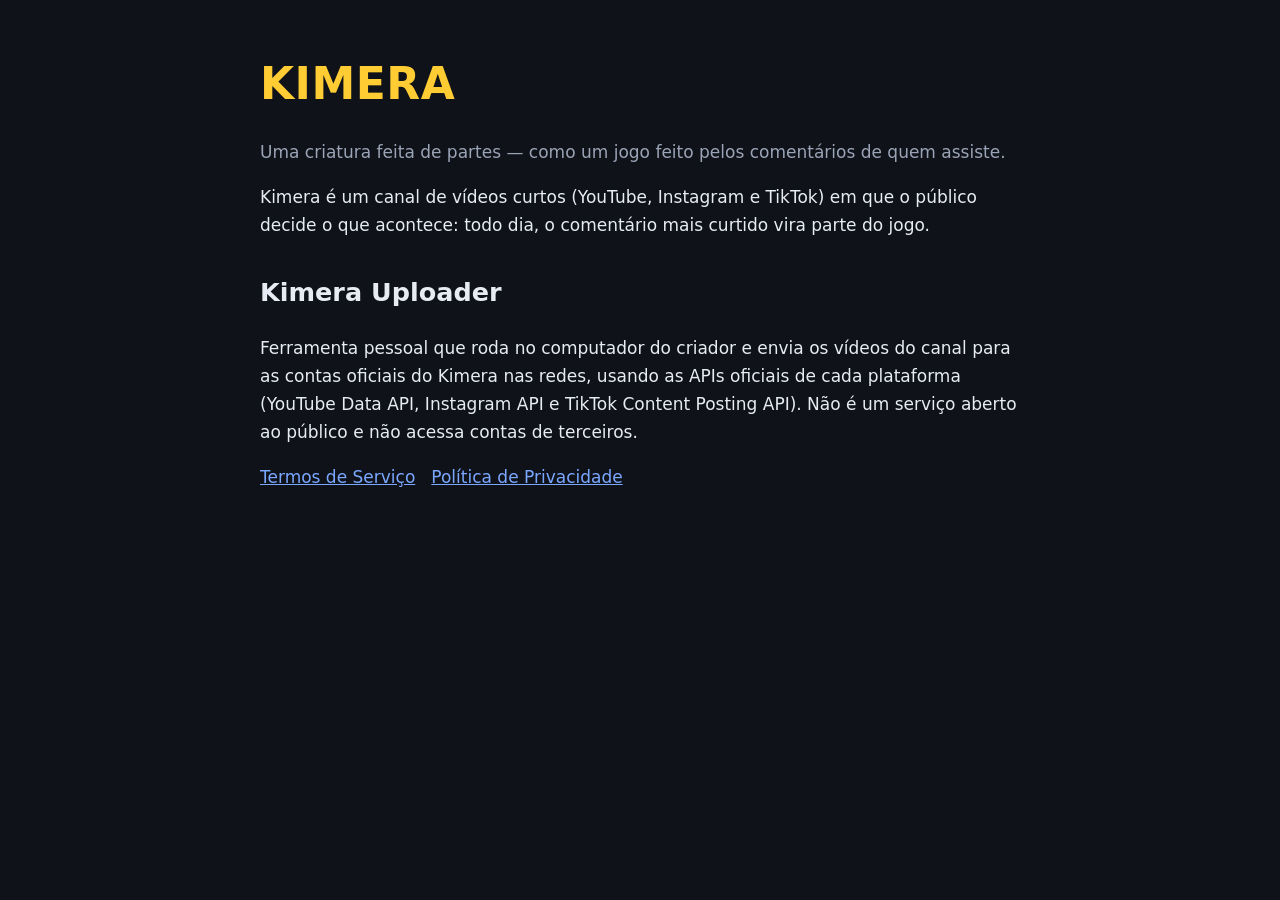
==== index.html @ 4a2ddcfa "Site do Kimera: início, termos de serviço e política de privacidade" ====
<!doctype html><html lang="pt-BR"><head><meta charset="utf-8"><meta name="viewport" content="width=device-width,initial-scale=1">
<title>Kimera</title><link rel="stylesheet" href="estilo.css"></head><body><main>
<h1>KIMERA</h1>
<p class="sub">Uma criatura feita de partes — como um jogo feito pelos comentários de quem assiste.</p>
<p>Kimera é um canal de vídeos curtos (YouTube, Instagram e TikTok) em que o público decide o que acontece: todo dia, o comentário mais curtido vira parte do jogo.</p>
<h2>Kimera Uploader</h2>
<p>Ferramenta pessoal que roda no computador do criador e envia os vídeos do canal para as contas oficiais do Kimera nas redes, usando as APIs oficiais de cada plataforma (YouTube Data API, Instagram API e TikTok Content Posting API). Não é um serviço aberto ao público e não acessa contas de terceiros.</p>
<nav><a href="termos.html">Termos de Serviço</a><a href="privacidade.html">Política de Privacidade</a></nav>
</main></body></html>
---- estilo.css ----
:root{--f:#0f1218;--t:#e7ebf3;--s:#9aa4b6;--a:#ffcc33}
body{margin:0;background:var(--f);color:var(--t);font:17px/1.65 system-ui,Segoe UI,Roboto,sans-serif}
main{max-width:760px;margin:0 auto;padding:48px 20px 80px}
h1{font-size:44px;margin:0;color:var(--a);letter-spacing:.5px}h2{margin-top:32px}
a{color:#7aa7ff}.sub{color:var(--s)}nav a{margin-right:16px}
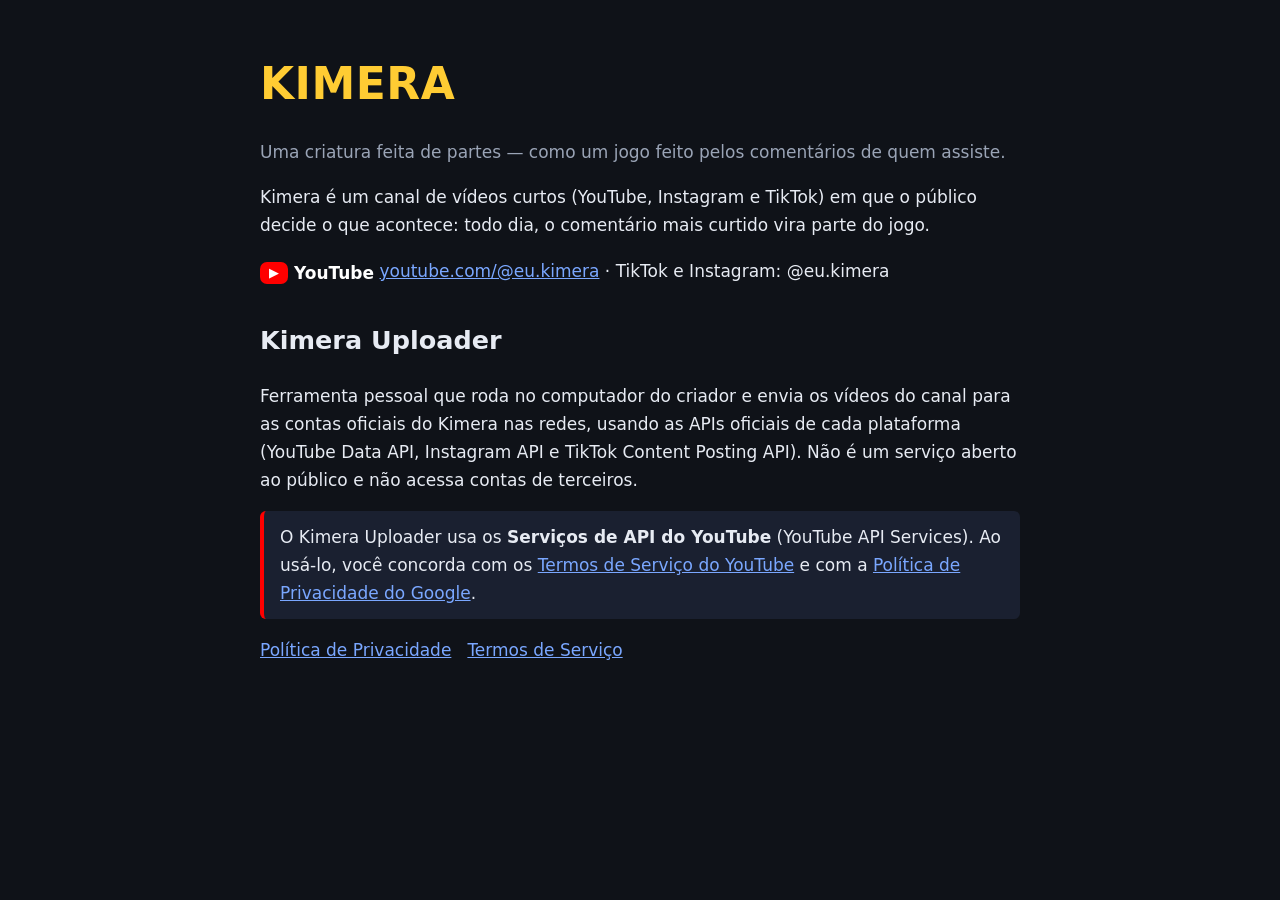
==== commit 058690a5: "Seções dos Serviços de API do YouTube (privacidade, termos e página inicial)" ====
--- a/index.html
+++ b/index.html
@@ -3,7 +3,9 @@
 <h1>KIMERA</h1>
 <p class="sub">Uma criatura feita de partes — como um jogo feito pelos comentários de quem assiste.</p>
 <p>Kimera é um canal de vídeos curtos (YouTube, Instagram e TikTok) em que o público decide o que acontece: todo dia, o comentário mais curtido vira parte do jogo.</p>
+<p class="canal"><span class="yt"><span class="play">▶</span> YouTube</span> <a href="https://www.youtube.com/@eu.kimera">youtube.com/@eu.kimera</a> · TikTok e Instagram: @eu.kimera</p>
 <h2>Kimera Uploader</h2>
 <p>Ferramenta pessoal que roda no computador do criador e envia os vídeos do canal para as contas oficiais do Kimera nas redes, usando as APIs oficiais de cada plataforma (YouTube Data API, Instagram API e TikTok Content Posting API). Não é um serviço aberto ao público e não acessa contas de terceiros.</p>
-<nav><a href="termos.html">Termos de Serviço</a><a href="privacidade.html">Política de Privacidade</a></nav>
+<p class="nota">O Kimera Uploader usa os <b>Serviços de API do YouTube</b> (YouTube API Services). Ao usá-lo, você concorda com os <a href="https://www.youtube.com/t/terms">Termos de Serviço do YouTube</a> e com a <a href="https://policies.google.com/privacy">Política de Privacidade do Google</a>.</p>
+<nav><a href="privacidade.html">Política de Privacidade</a><a href="termos.html">Termos de Serviço</a></nav>
 </main></body></html>
--- a/estilo.css
+++ b/estilo.css
@@ -3,3 +3,5 @@
 main{max-width:760px;margin:0 auto;padding:48px 20px 80px}
 h1{font-size:44px;margin:0;color:var(--a);letter-spacing:.5px}h2{margin-top:32px}
 a{color:#7aa7ff}.sub{color:var(--s)}nav a{margin-right:16px}
+.yt{display:inline-flex;align-items:center;gap:6px;font-weight:700;color:#fff}.yt .play{background:#f00;color:#fff;border-radius:7px;padding:0 9px;font-size:13px;line-height:22px}
+.canal{margin:18px 0}.nota{background:#1a2030;border-left:4px solid #f00;padding:12px 16px;border-radius:6px}
